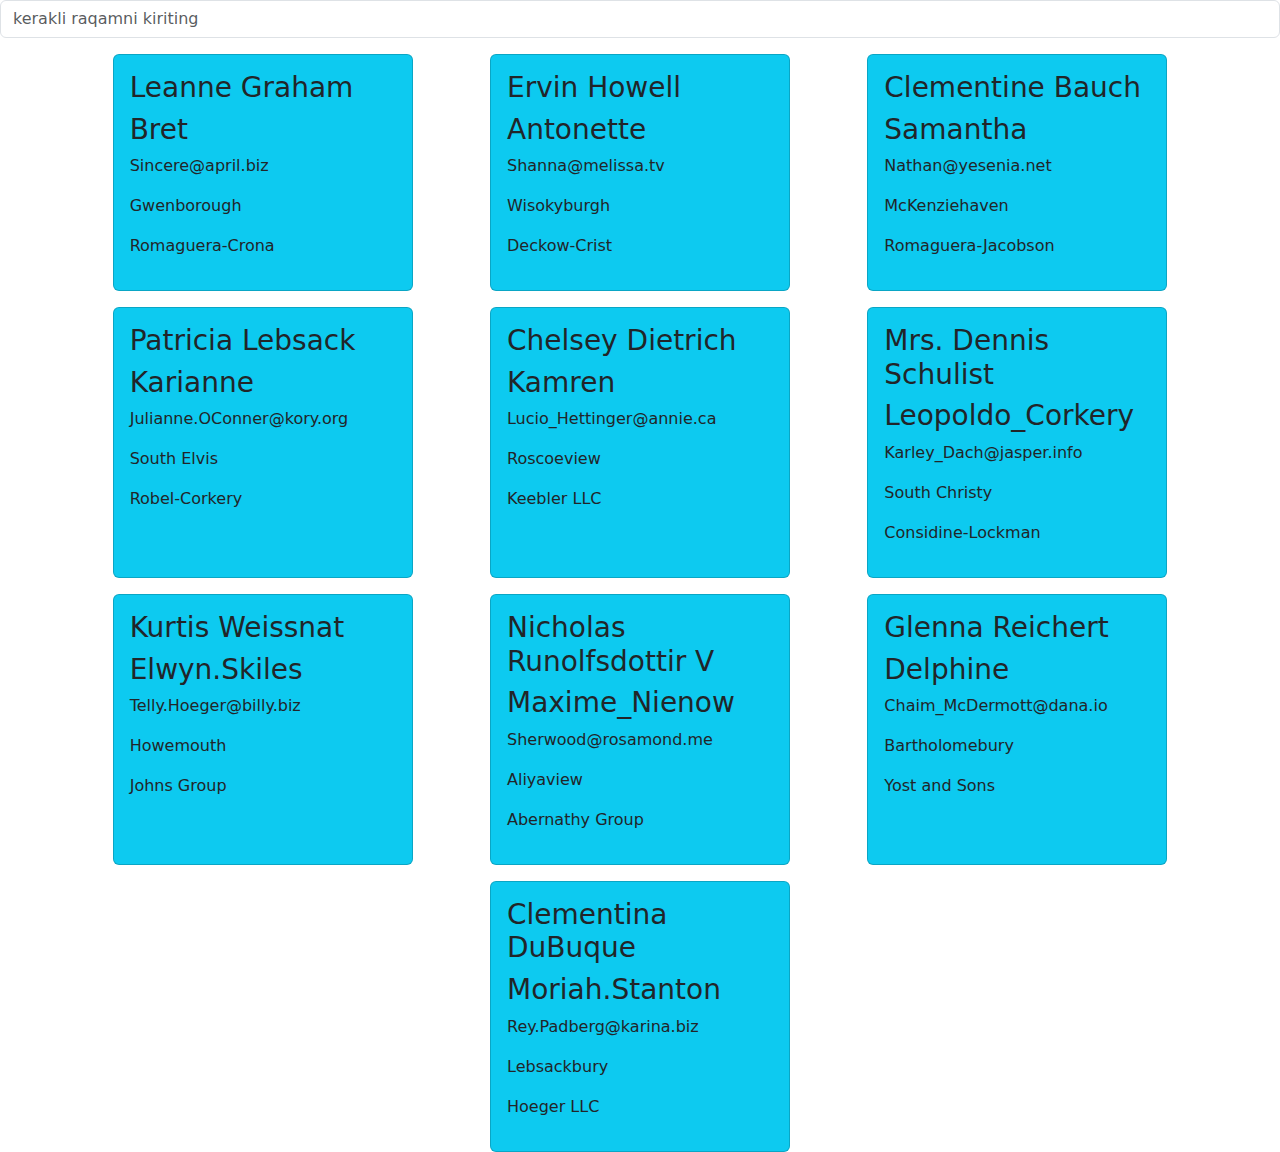
==== index.html @ 43575897 "telmind" ====
<!DOCTYPE html>
<html lang="en">

<head>
    <meta charset="UTF-8" />
    <meta name="viewport" content="width=device-width, initial-scale=1.0" />
    <link href="https://cdn.jsdelivr.net/npm/bootstrap@5.3.3/dist/css/bootstrap.min.css" rel="stylesheet"
        integrity="sha384-QWTKZyjpPEjISv5WaRU9OFeRpok6YctnYmDr5pNlyT2bRjXh0JMhjY6hW+ALEwIH" crossorigin="anonymous">

    <title>Document</title>
</head>

<body>

    <div class="container"></div>

    <script src="./app.js"></script>
    <script src="https://cdn.jsdelivr.net/npm/bootstrap@5.3.3/dist/js/bootstrap.bundle.min.js"
        integrity="sha384-YvpcrYf0tY3lHB60NNkmXc5s9fDVZLESaAA55NDzOxhy9GkcIdslK1eN7N6jIeHz"
        crossorigin="anonymous"></script>

</body>
</html>
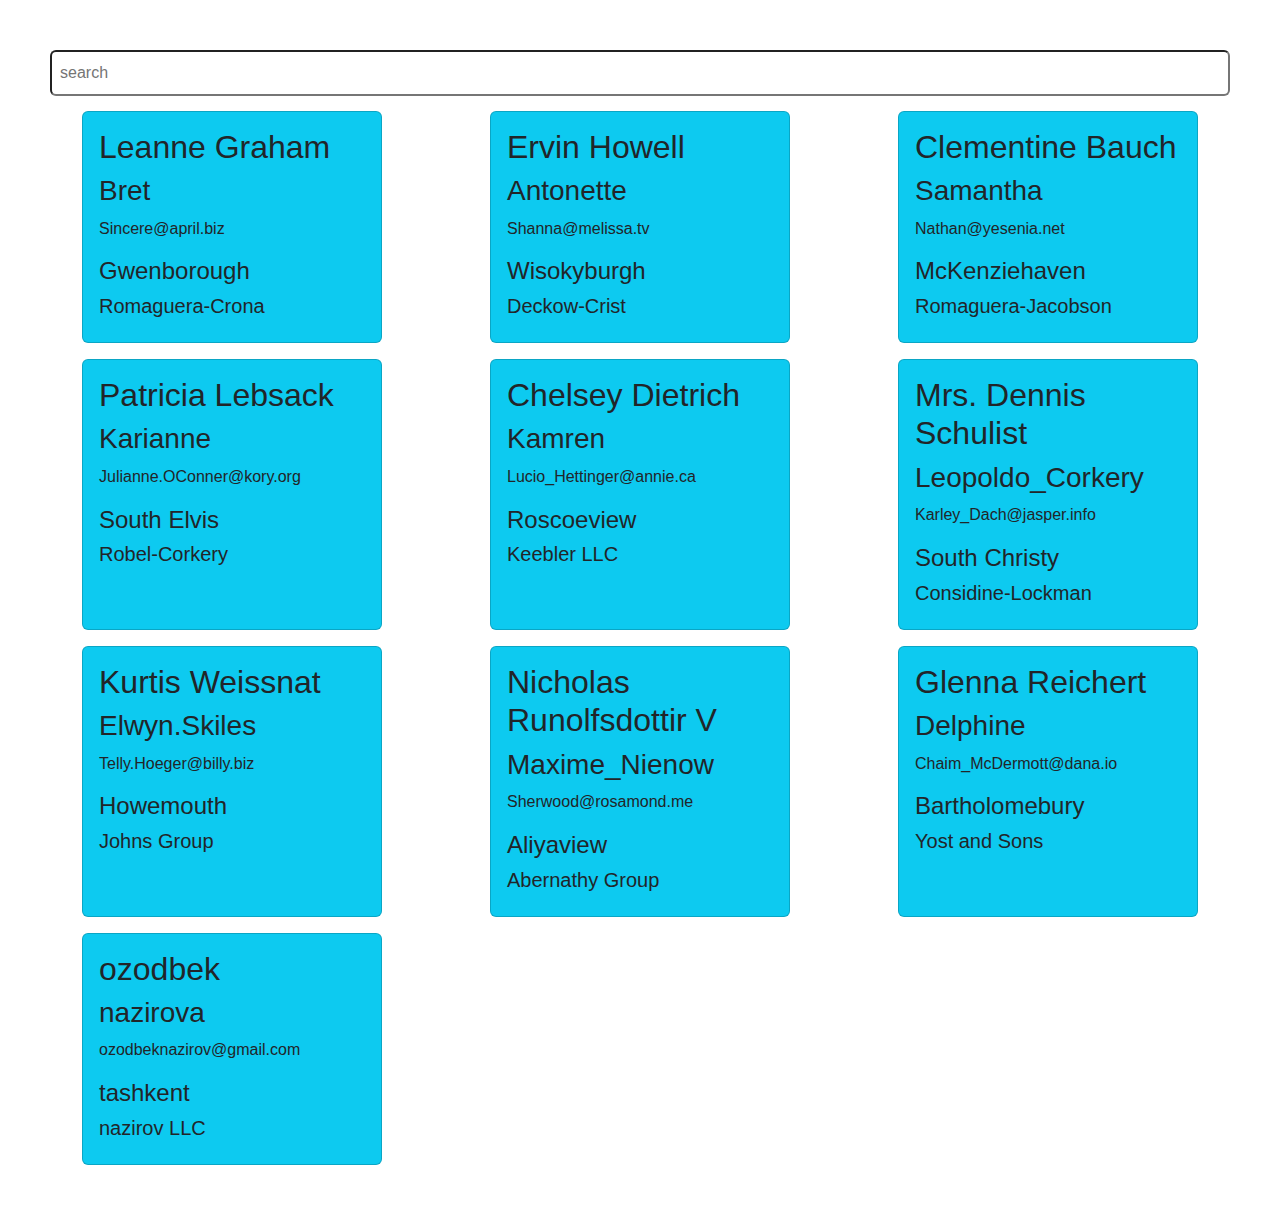
==== commit 5abdbe99: "telmind" ====
--- a/index.html
+++ b/index.html
@@ -1,23 +1,26 @@
 <!DOCTYPE html>
 <html lang="en">
-
-<head>
+  <head>
     <meta charset="UTF-8" />
     <meta name="viewport" content="width=device-width, initial-scale=1.0" />
-    <link href="https://cdn.jsdelivr.net/npm/bootstrap@5.3.3/dist/css/bootstrap.min.css" rel="stylesheet"
-        integrity="sha384-QWTKZyjpPEjISv5WaRU9OFeRpok6YctnYmDr5pNlyT2bRjXh0JMhjY6hW+ALEwIH" crossorigin="anonymous">
-
+    <link
+      href="https://cdn.jsdelivr.net/npm/bootstrap@5.3.3/dist/css/bootstrap.min.css"
+      rel="stylesheet"
+      integrity="sha384-QWTKZyjpPEjISv5WaRU9OFeRpok6YctnYmDr5pNlyT2bRjXh0JMhjY6hW+ALEwIH"
+      crossorigin="anonymous"
+    />
     <title>Document</title>
-</head>
-
-<body>
-
+    <link rel="stylesheet" href="./stayl.css">
+  </head>
+  <body>
+    <input type="text" class="input-group" placeholder="search" id="searchInput">
     <div class="container"></div>
 
     <script src="./app.js"></script>
-    <script src="https://cdn.jsdelivr.net/npm/bootstrap@5.3.3/dist/js/bootstrap.bundle.min.js"
-        integrity="sha384-YvpcrYf0tY3lHB60NNkmXc5s9fDVZLESaAA55NDzOxhy9GkcIdslK1eN7N6jIeHz"
-        crossorigin="anonymous"></script>
-
-</body>
+    <script
+      src="https://cdn.jsdelivr.net/npm/bootstrap@5.3.3/dist/js/bootstrap.bundle.min.js"
+      integrity="sha384-YvpcrYf0tY3lHB60NNkmXc5s9fDVZLESaAA55NDzOxhy9GkcIdslK1eN7N6jIeHz"
+      crossorigin="anonymous"
+    ></script>
+  </body>
 </html>--- a/stayl.css
+++ b/stayl.css
@@ -0,0 +1,84 @@
+* {
+    transition: all 0.5s ease;
+  }
+  
+  body {
+    font-family: Arial, sans-serif;
+    line-height: 1.6;
+    margin: 50px;
+  }
+  .nimadr-1 {
+    margin-bottom: 15px;
+    border: 1px solid #ccc;
+    padding: 30px;
+    border-radius: 5px;
+    transition: background-color 0.3s ease;
+  }
+  .nimadr-1.active {
+    background-color: #f9f9f9;
+  }
+  .question {
+    cursor: pointer;
+    color: #00ff2a;
+    font-weight: bold;
+    font-size: 32px;
+  }
+  .answer {
+    display: none;
+    margin-top: 15px;
+    color: #555;
+    font-size: 20px;
+  }
+  .answer.visible {
+    display: block;
+  }
+  .favorite-btn {
+    margin-top: 10px;
+    background: #28a745;
+    color: white;
+    border: none;
+    padding: 5px 10px;
+    border-radius: 3px;
+    cursor: pointer;
+  }
+  .favorite-btn:hover {
+    background: #218838;
+  }
+  #controls {
+    margin-top: 20px;
+    display: flex;
+    justify-content: space-between;
+    align-items: center;
+  }
+  .control-btn {
+    background: #17a2b8;
+    color: white;
+    border: none;
+    padding: 10px 15px;
+    border-radius: 3px;
+    cursor: pointer;
+  }
+  .control-btn:hover {
+    background: #138496;
+  }
+  #visible-count {
+    font-size: 16px;
+    color: #555;
+  }
+  #location-info {
+    margin-top: 15px;
+    font-size: 16px;
+    color: #555;
+  }
+  .input-group{
+    border-radius: 6px;
+    margin-bottom: 15px;
+    padding: 8px;
+  }  
+  .goback{
+    margin-top: 15px;
+    border: none;
+    padding: 5px 10px;
+    border-radius: 3px;
+    cursor: pointer;
+  }